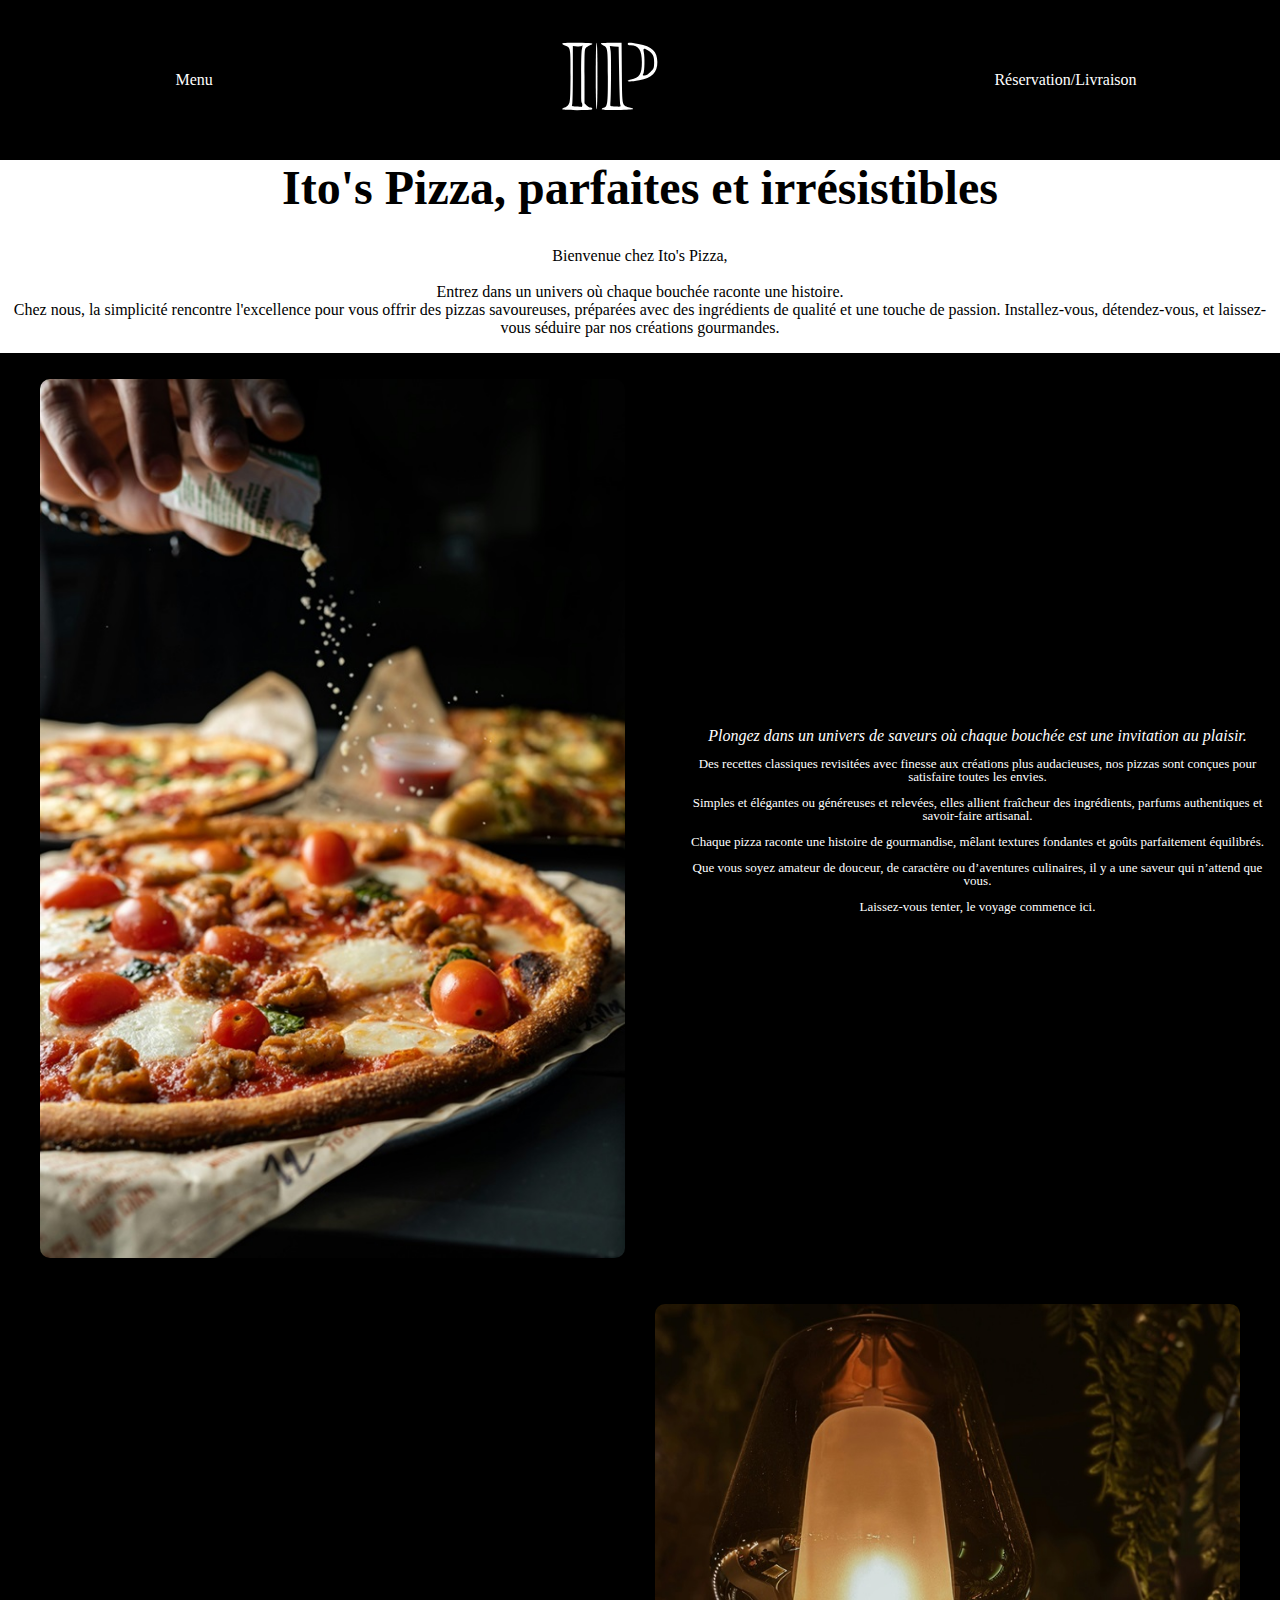
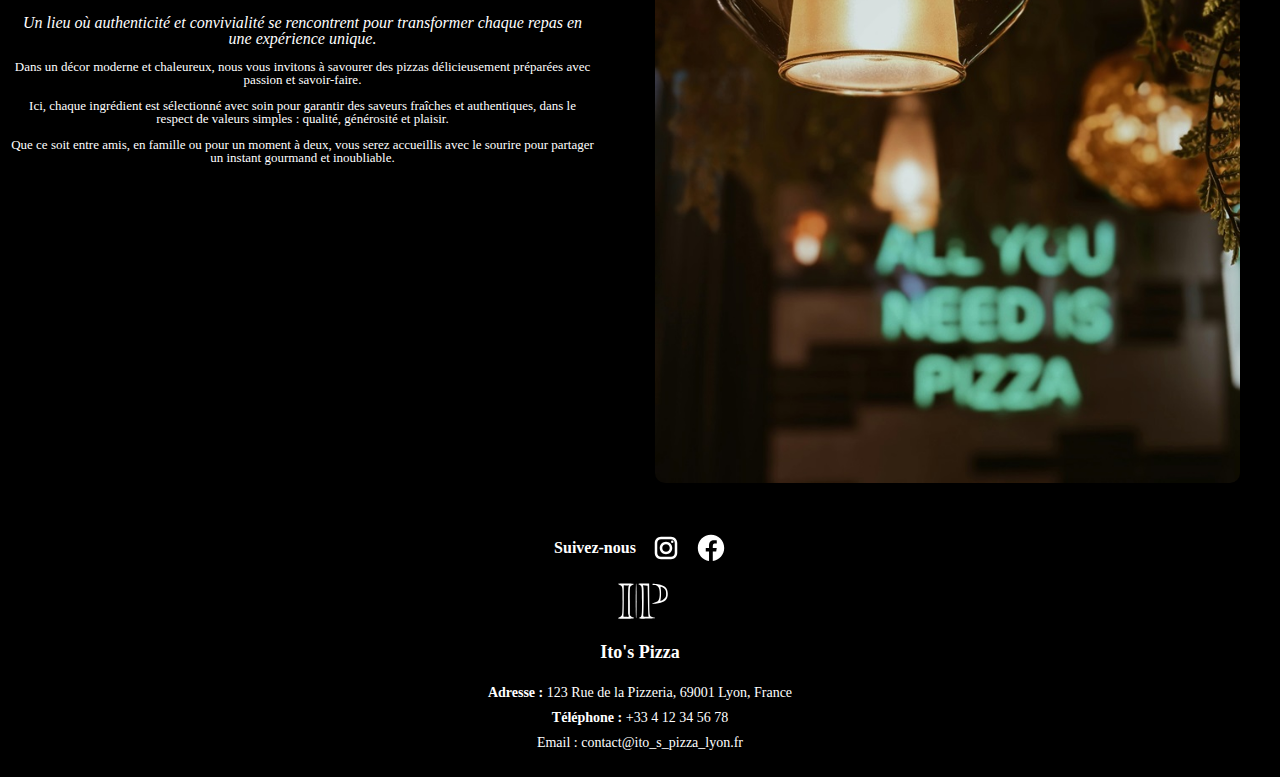
==== public/index.html @ 03d923f0 "encore" ====
<!DOCTYPE html>
<html lang="fr">
  <head>
    <meta charset="utf-8"/>
	<meta name="viewport" content="width=device-width">
	<link rel="stylesheet" href="assets/style.css">
    <title>Ito's Pizza</title>
  </head>
  
  <body> 

	<header>
	
	
		<details>
			<summary><a href="menu.html" style="color: inherit; text-decoration: none;">Menu</a></summary>
		</details>
    
			
		
		<figure id="logo1">
			<img  src="assets/logo.svg" alt="logo" >
		</figure>
		<details>
			<summary>Réservation/Livraison</summary>
			<ul>
			<li><a href="page2.html"> Reservation </a></li>
			<li><a href="page1.html"> Livraison / Emporter</a></li>
			</ul>
		</details>	
		
		</header>
		<section id="entete">
			<h1>  Ito's Pizza, parfaites et irrésistibles </h1>
			<p id="introtext">
				Bienvenue chez Ito's Pizza,<br ><br >
				
				Entrez dans un univers où chaque bouchée raconte une histoire.<br >
				Chez nous, la simplicité rencontre l'excellence pour vous offrir des pizzas savoureuses, préparées avec des ingrédients de qualité et une touche de passion. 
				Installez-vous, détendez-vous, et laissez-vous séduire par nos créations gourmandes.
			</p>
		</section>
	<main>
	
	<section id="pizzas_accueil">
    <div class="content">
        <figure>
            <img src="assets/pizza2.jpg" alt="pizzas2">
        </figure>
        <div class="text">
            <p>
                <em>Plongez dans un univers de saveurs où chaque bouchée est une invitation au plaisir.</em> <br > <br >
                Des recettes classiques revisitées avec finesse aux créations plus audacieuses, nos pizzas sont conçues pour satisfaire toutes les envies. <br ><br >
                Simples et élégantes ou généreuses et relevées, elles allient fraîcheur des ingrédients, parfums authentiques et savoir-faire artisanal.<br ><br >
                Chaque pizza raconte une histoire de gourmandise, mêlant textures fondantes et goûts parfaitement équilibrés. <br ><br >
                Que vous soyez amateur de douceur, de caractère ou d’aventures culinaires, il y a une saveur qui n’attend que vous. <br ><br >
                Laissez-vous tenter, le voyage commence ici.
            </p>
        </div>
    </div>
</section>
<section id="resto_accueil">
    <div class="content">
        <div class="text">
            <p>
               <em> Un lieu où authenticité et convivialité se rencontrent pour transformer chaque repas en une expérience unique.</em> <br ><br >
                Dans un décor moderne et chaleureux, nous vous invitons à savourer des pizzas délicieusement préparées avec passion et savoir-faire. <br > <br >
                Ici, chaque ingrédient est sélectionné avec soin pour garantir des saveurs fraîches et authentiques, dans le respect de valeurs simples : 
                qualité, générosité et plaisir. <br ><br >
				Que ce soit entre amis, en famille ou pour un moment à deux, vous serez accueillis avec le sourire pour partager un instant gourmand et inoubliable.<br ><br >
            </p>
        </div>
		
		<figure>
            <img src="assets/resto1.jpg" alt="image_resto1">
        </figure>
		</div>
</section>
	</main>
	<footer>
   
    <div id="social">
        <p id="follow">Suivez-nous</p>
        <img src="assets/igicon.svg" alt="Instagram Icon">
        <img src="assets/fbicon.svg" alt="Facebook Icon">
    </div>
    
   
    <div id="logo2">
        <img src="assets/logo.svg" alt="Logo">
        <p>Ito's Pizza</p>
    </div>
    
   
    <div id="info">
        <p><strong>Adresse :</strong> 123 Rue de la Pizzeria, 69001 Lyon, France</p>
        <p><strong>Téléphone :</strong> +33 4 12 34 56 78</p>
        <p>Email : contact@ito_s_pizza_lyon.fr</p>
    </div>
</footer>



	</body>
</html>
---- public/assets/style.css ----
body {
    display: flex;
    flex-direction: column;
    height: 100vh;
    margin: 0;
}

header {
    background-color: black;
    color: white;
    padding: 1rem;
    display: flex;
    justify-content: space-around;
    align-items: center;
    height: 8rem; 
	width:100%;
    position: fixed; 
    overflow: visible; 
}



details {
    margin: 0 1rem;
    position: relative; 
    font-size: 1rem; 
    color: white; 
}


details summary {
    list-style: none; 
    cursor: pointer; 
    padding: 0.5rem;
    background-color: black; 
    border-radius: 5px; 
    transition: background-color 0.3s ease-in-out; 
}


details summary:hover {
    background-color: #444; 
}


details ul {
    position: absolute; 
    top: 100%; 
    left: 0; 
    background-color: black; 
    color: white; 
    border: 1px solid #444; 
    border-radius: 5px; 
    padding: 0.5rem;
    margin: 0;
    list-style: none; 
    display: none; 
    z-index: 10; 
}


details[open] ul {
    display: block; 
}


details ul li {
    padding: 0.5rem;
    cursor: pointer; 
    transition: background-color 0.2s ease-in-out; 
}


details ul li:hover {
    background-color: #333;
}


figure#logo1 img {
    height: auto; 
    max-height: 6rem; 
    width: auto;
    display: block;
    margin: 0 auto;
}

figure#logo1 {
    display: flex;
    margin: 0;
    position: relative; 
    justify-content: center; 
    align-items: center;
    height: 100%; 
    flex: 0; 
}

a{
	color:white;
	 text-decoration: none;
}

#entete{
	text-align: center;
	margin-top:8rem;
}	
h1 {   
	font-size: 3rem;
    background-color: white;
    color: black;
}
main{
	background-color: black;
	color: white;
	
}

#pizzas_accueil .content, #resto_accueil .content {
    display: flex;
    flex-direction: row; 
    align-items: center; 
    justify-content: space-between; 
    margin: 10px 0;
    gap: 10px;
}


.content figure {
    flex: 2;
    max-width: 50%;
}

.content img {
    width: 100%;
    height: auto;
    border-radius: 10px;
}


.content .text {
    flex: 2;
    padding: 10px;
	
}

.content .text p {
    font-size: 13px;
    line-height: 1;
    text-align: center;
}
.content .text p em {
    font-size: 16px;
    line-height: 1;
    text-align: center;
}
	
	
footer {
    background-color: black; 
    color: white; 
    padding: 20px;
    display: flex;
    flex-direction: column; 
    align-items: center; 
    text-align: center;
    gap: 15px; 
}


#social {
    display: flex;
    align-items: center; 
    justify-content: center; 
    gap: 15px; 
}

#follow {
    margin: 0; 
    font-size: 16px;
    font-weight: bold;
    color: white;
}

#social img {
    width: 30px; 
    height: 30px;
    cursor: pointer;
    filter: invert(1); 
}


#logo2 {
    text-align: center;
}

#logo2 img {
    width: 100px; 
    height: auto;
    margin-bottom: 10px; 
}

#logo2 p {
    margin: 0;
    font-size: 18px; 
    font-weight: bold; 
}


#info {
    font-size: 14px;
    line-height: 1.4; 
    text-align: center; 
}

#info p {
    margin: 5px 0; 
}

#info p strong {
    font-weight: bold; 
}
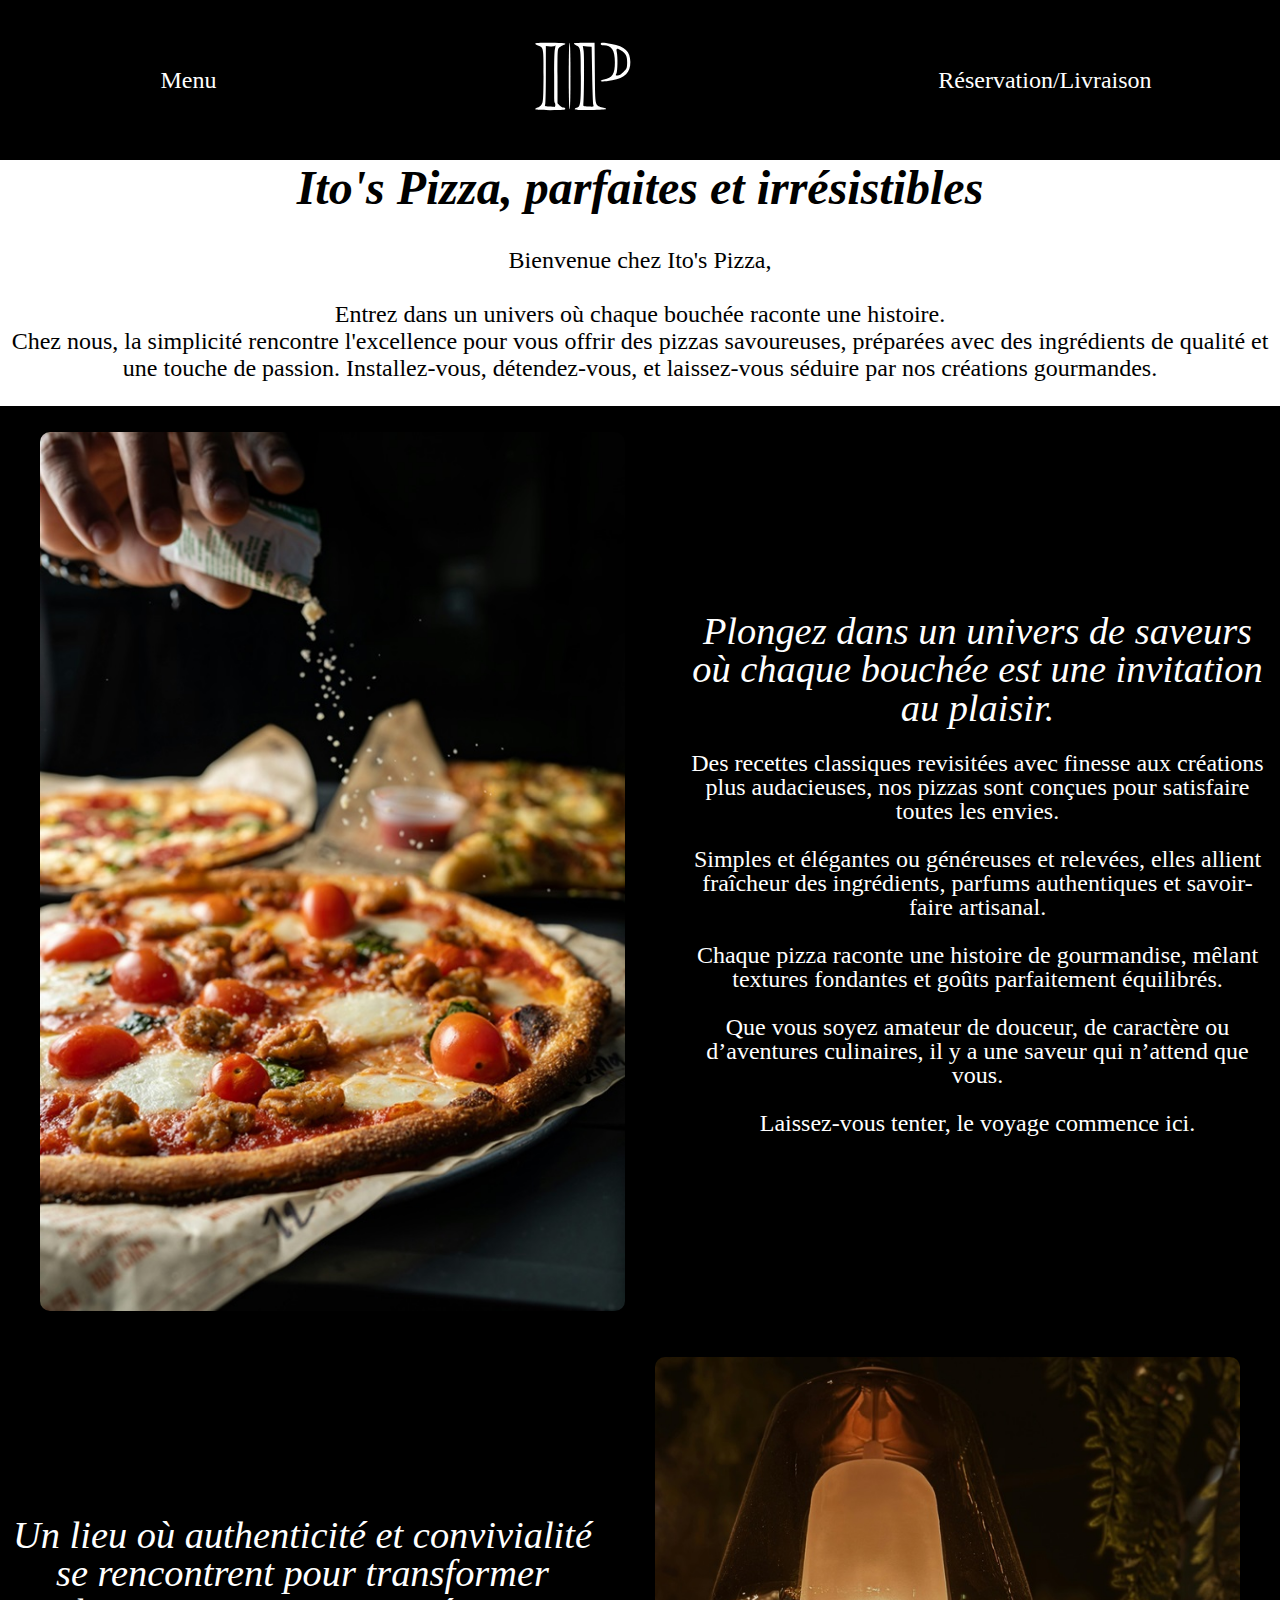
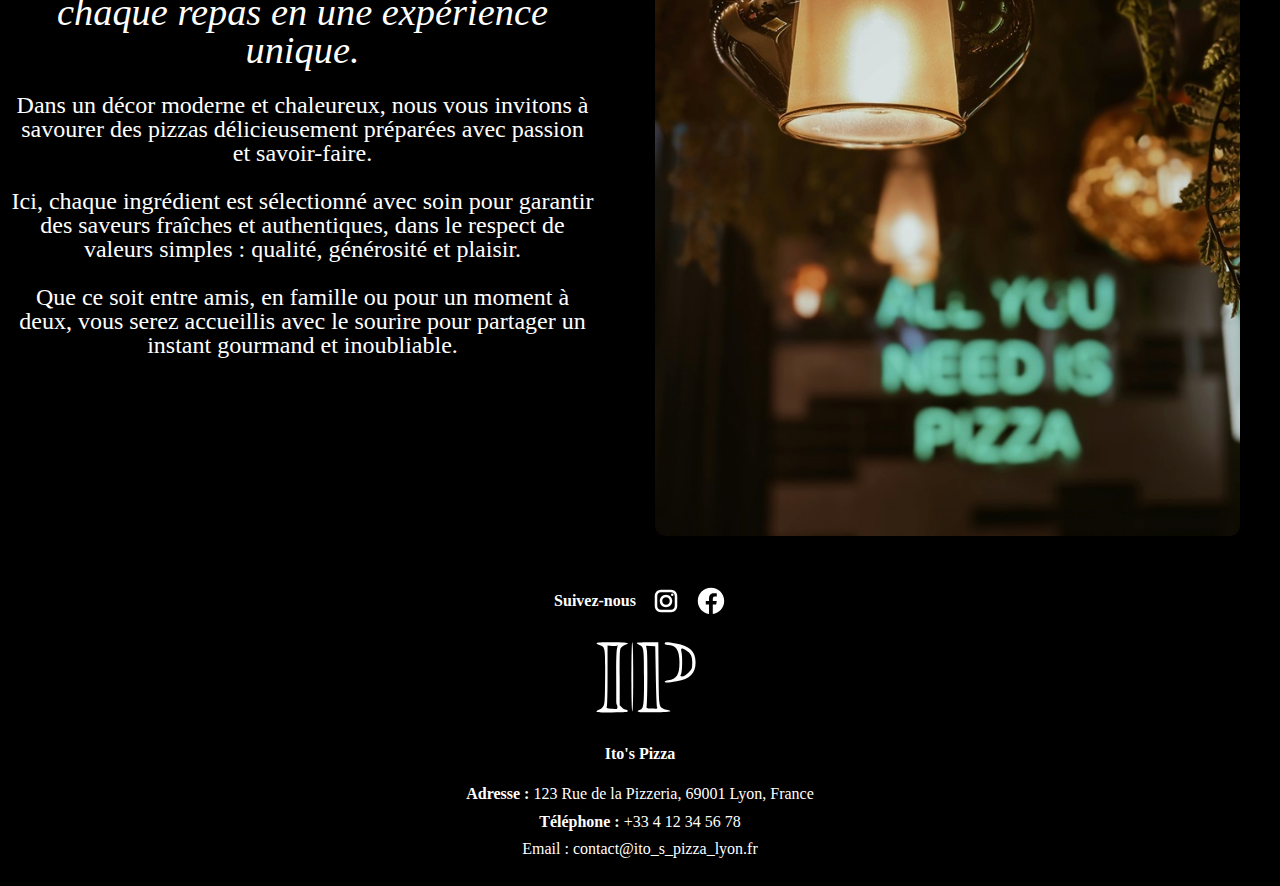
==== commit 48e456cc: "modif" ====
--- a/public/index.html
+++ b/public/index.html
@@ -31,7 +31,7 @@
 		
 		</header>
 		<section id="entete">
-			<h1>  Ito's Pizza, parfaites et irrésistibles </h1>
+			<h1>  <em>Ito's Pizza, parfaites et irrésistibles </em></h1>
 			<p id="introtext">
 				Bienvenue chez Ito's Pizza,<br ><br >
 				
--- a/public/assets/style.css
+++ b/public/assets/style.css
@@ -35,6 +35,7 @@
     background-color: black; 
     border-radius: 5px; 
     transition: background-color 0.3s ease-in-out; 
+	font-size: 1.5em;
 }
 
 
@@ -102,7 +103,10 @@
 #entete{
 	text-align: center;
 	margin-top:8rem;
+	font-size: 1.5em;
+	
 }	
+
 h1 {   
 	font-size: 3rem;
     background-color: white;
@@ -113,6 +117,8 @@
 	color: white;
 	
 }
+
+
 
 #pizzas_accueil .content, #resto_accueil .content {
     display: flex;
@@ -121,6 +127,7 @@
     justify-content: space-between; 
     margin: 10px 0;
     gap: 10px;
+	
 }
 
 
@@ -143,12 +150,12 @@
 }
 
 .content .text p {
-    font-size: 13px;
+    font-size: 1.5em;
     line-height: 1;
     text-align: center;
 }
 .content .text p em {
-    font-size: 16px;
+    font-size: 1.6em;
     line-height: 1;
     text-align: center;
 }
@@ -175,7 +182,7 @@
 
 #follow {
     margin: 0; 
-    font-size: 16px;
+    font-size: 1em;
     font-weight: bold;
     color: white;
 }
@@ -193,20 +200,20 @@
 }
 
 #logo2 img {
-    width: 100px; 
+    width: 200px; 
     height: auto;
     margin-bottom: 10px; 
 }
 
 #logo2 p {
     margin: 0;
-    font-size: 18px; 
+    font-size: 1em; 
     font-weight: bold; 
 }
 
 
 #info {
-    font-size: 14px;
+    font-size: 1em;
     line-height: 1.4; 
     text-align: center; 
 }
@@ -218,3 +225,4 @@
 #info p strong {
     font-weight: bold; 
 }
+
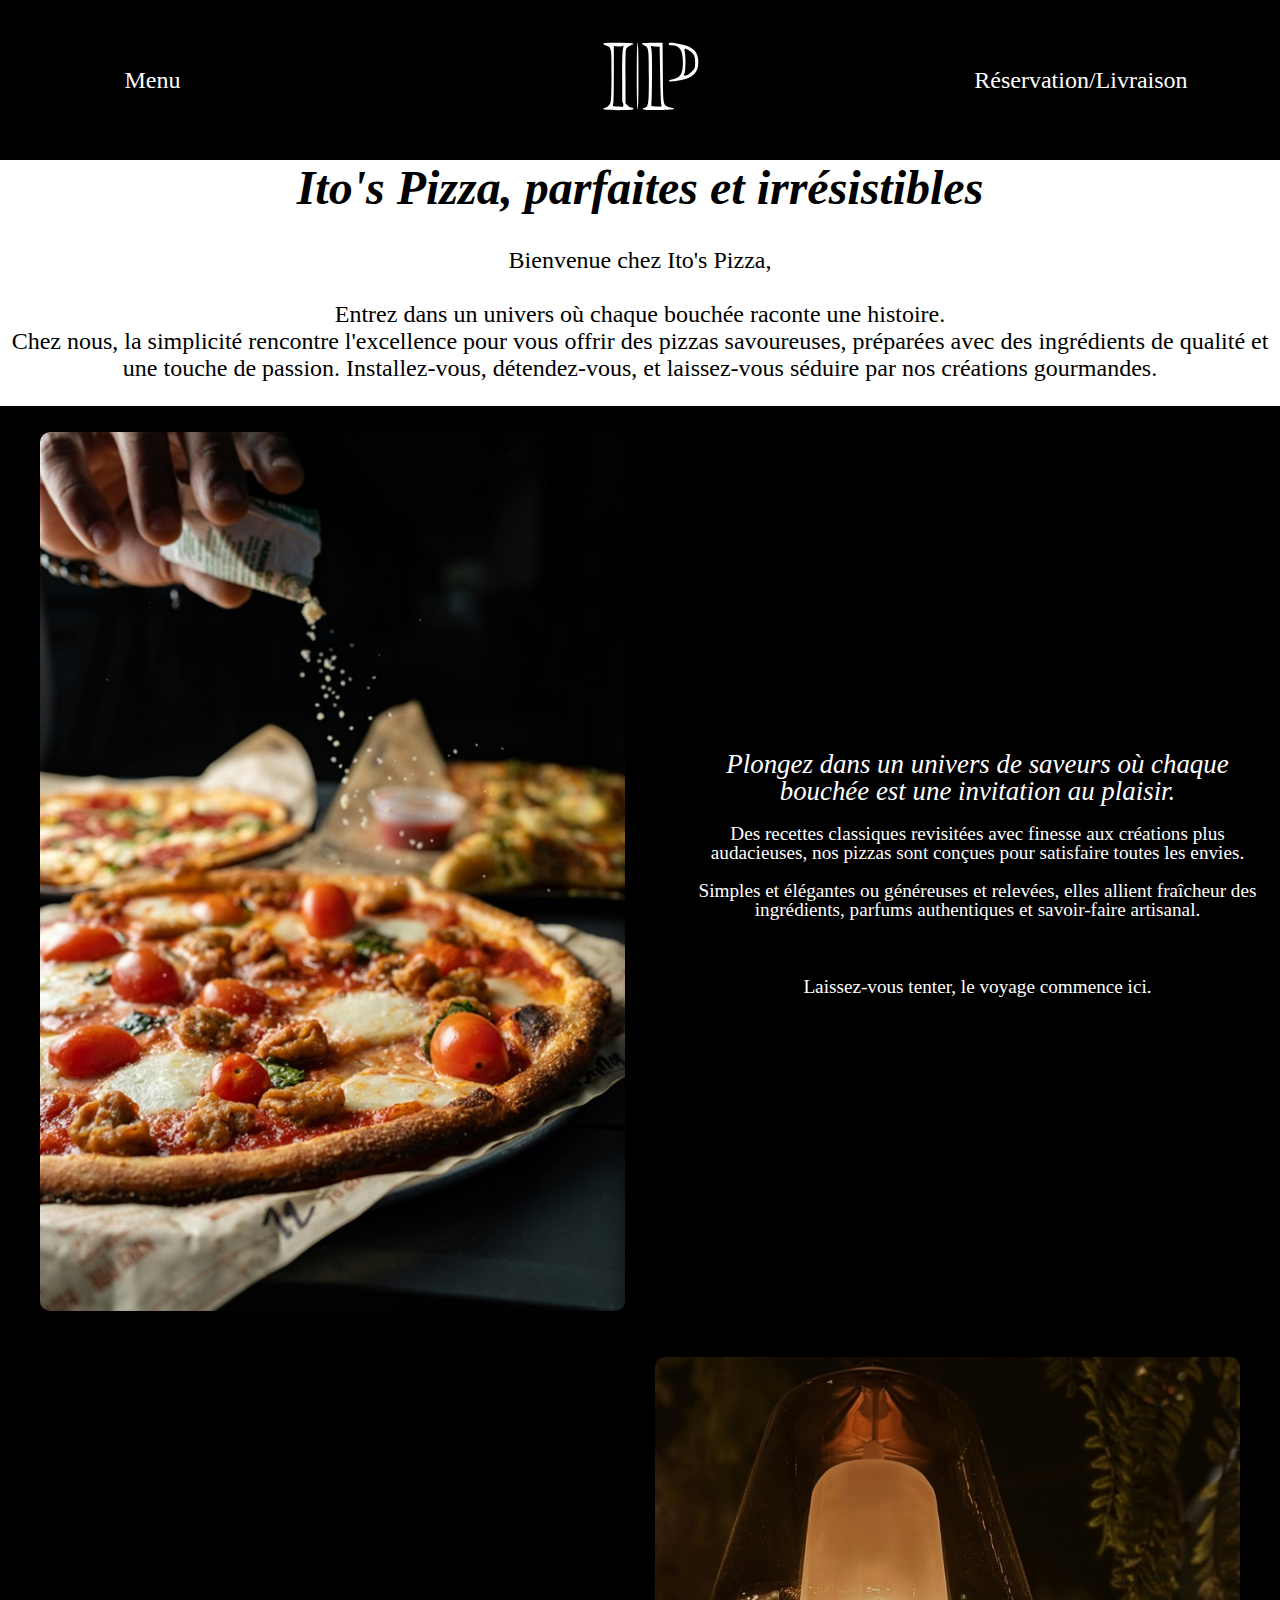
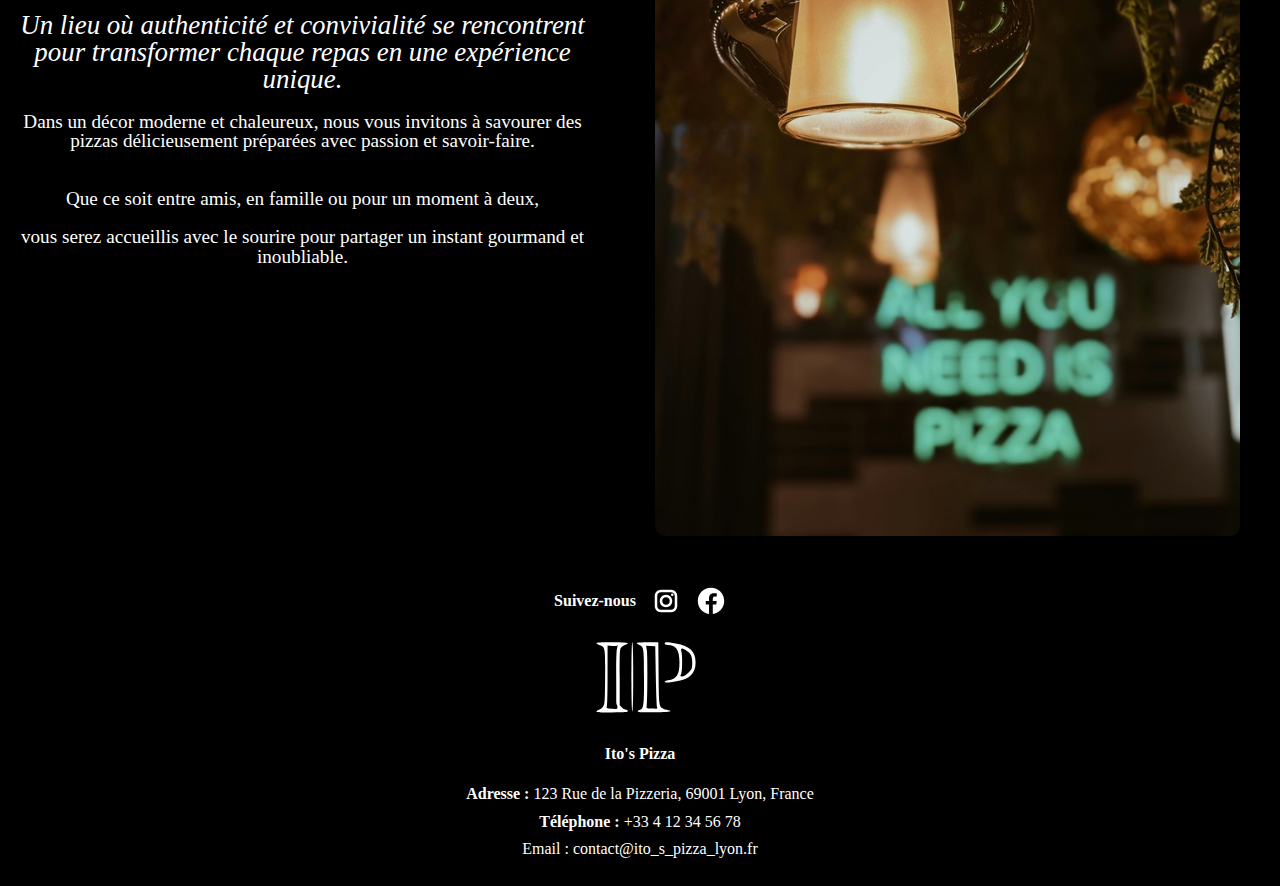
==== commit 9269f63e: "finalModif" ====
--- a/public/index.html
+++ b/public/index.html
@@ -13,7 +13,7 @@
 	
 	
 		<details>
-			<summary><a href="menu.html" style="color: inherit; text-decoration: none;">Menu</a></summary>
+			<summary><a href="menu.html">Menu</a></summary>
 		</details>
     
 			
@@ -43,7 +43,7 @@
 	<main>
 	
 	<section id="pizzas_accueil">
-    <div class="content">
+    <div class="contenu">
         <figure>
             <img src="assets/pizza2.jpg" alt="pizzas2">
         </figure>
@@ -52,22 +52,21 @@
                 <em>Plongez dans un univers de saveurs où chaque bouchée est une invitation au plaisir.</em> <br > <br >
                 Des recettes classiques revisitées avec finesse aux créations plus audacieuses, nos pizzas sont conçues pour satisfaire toutes les envies. <br ><br >
                 Simples et élégantes ou généreuses et relevées, elles allient fraîcheur des ingrédients, parfums authentiques et savoir-faire artisanal.<br ><br >
-                Chaque pizza raconte une histoire de gourmandise, mêlant textures fondantes et goûts parfaitement équilibrés. <br ><br >
-                Que vous soyez amateur de douceur, de caractère ou d’aventures culinaires, il y a une saveur qui n’attend que vous. <br ><br >
+				<br ><br >
                 Laissez-vous tenter, le voyage commence ici.
             </p>
         </div>
     </div>
 </section>
 <section id="resto_accueil">
-    <div class="content">
+    <div class="contenu">
         <div class="text">
             <p>
                <em> Un lieu où authenticité et convivialité se rencontrent pour transformer chaque repas en une expérience unique.</em> <br ><br >
                 Dans un décor moderne et chaleureux, nous vous invitons à savourer des pizzas délicieusement préparées avec passion et savoir-faire. <br > <br >
-                Ici, chaque ingrédient est sélectionné avec soin pour garantir des saveurs fraîches et authentiques, dans le respect de valeurs simples : 
-                qualité, générosité et plaisir. <br ><br >
-				Que ce soit entre amis, en famille ou pour un moment à deux, vous serez accueillis avec le sourire pour partager un instant gourmand et inoubliable.<br ><br >
+                <br >
+				Que ce soit entre amis, en famille ou pour un moment à deux, <br ><br >
+				vous serez accueillis avec le sourire pour partager un instant gourmand et inoubliable.<br ><br >
             </p>
         </div>
 		
@@ -81,8 +80,8 @@
    
     <div id="social">
         <p id="follow">Suivez-nous</p>
-        <img src="assets/igicon.svg" alt="Instagram Icon">
-        <img src="assets/fbicon.svg" alt="Facebook Icon">
+        <img src="assets/igicon.svg" alt="igicon">
+        <img src="assets/fbicon.svg" alt="fbicon">
     </div>
     
    
--- a/public/assets/style.css
+++ b/public/assets/style.css
@@ -3,6 +3,7 @@
     flex-direction: column;
     height: 100vh;
     margin: 0;
+	
 }
 
 header {
@@ -15,7 +16,7 @@
     height: 8rem; 
 	width:100%;
     position: fixed; 
-    overflow: visible; 
+    
 }
 
 
@@ -56,7 +57,7 @@
     margin: 0;
     list-style: none; 
     display: none; 
-    z-index: 10; 
+   
 }
 
 
@@ -87,7 +88,7 @@
 
 figure#logo1 {
     display: flex;
-    margin: 0;
+    margin-left: 11rem;
     position: relative; 
     justify-content: center; 
     align-items: center;
@@ -120,7 +121,7 @@
 
 
 
-#pizzas_accueil .content, #resto_accueil .content {
+#pizzas_accueil .contenu, #resto_accueil .contenu {
     display: flex;
     flex-direction: row; 
     align-items: center; 
@@ -131,31 +132,31 @@
 }
 
 
-.content figure {
+.contenu figure {
     flex: 2;
     max-width: 50%;
 }
 
-.content img {
+.contenu img {
     width: 100%;
     height: auto;
     border-radius: 10px;
 }
 
 
-.content .text {
+.contenu .text {
     flex: 2;
     padding: 10px;
 	
 }
 
-.content .text p {
-    font-size: 1.5em;
+.contenu .text p {
+    font-size: 1.2em;
     line-height: 1;
     text-align: center;
 }
-.content .text p em {
-    font-size: 1.6em;
+.contenu .text p em {
+    font-size: 1.4em;
     line-height: 1;
     text-align: center;
 }
@@ -226,3 +227,28 @@
     font-weight: bold; 
 }
 
+@media (max-width: 480px), (min-width: 481px) and (max-width: 1024px)
+{
+	header {
+		display:flex;
+		flex-direction : row;
+		justify-content: space-around;
+		}
+	figure#logo1{
+		display:none;
+	}
+	.contenu .text p{
+		font-size: 0.5em;
+	}
+	.contenu .text p em {
+    font-size: 0.8em;
+    }
+	#entete{
+	font-size: 0.75em;
+	margin-top:9rem;
+	}	
+	h1 {   
+	font-size: 1.5rem;
+    }
+	
+}